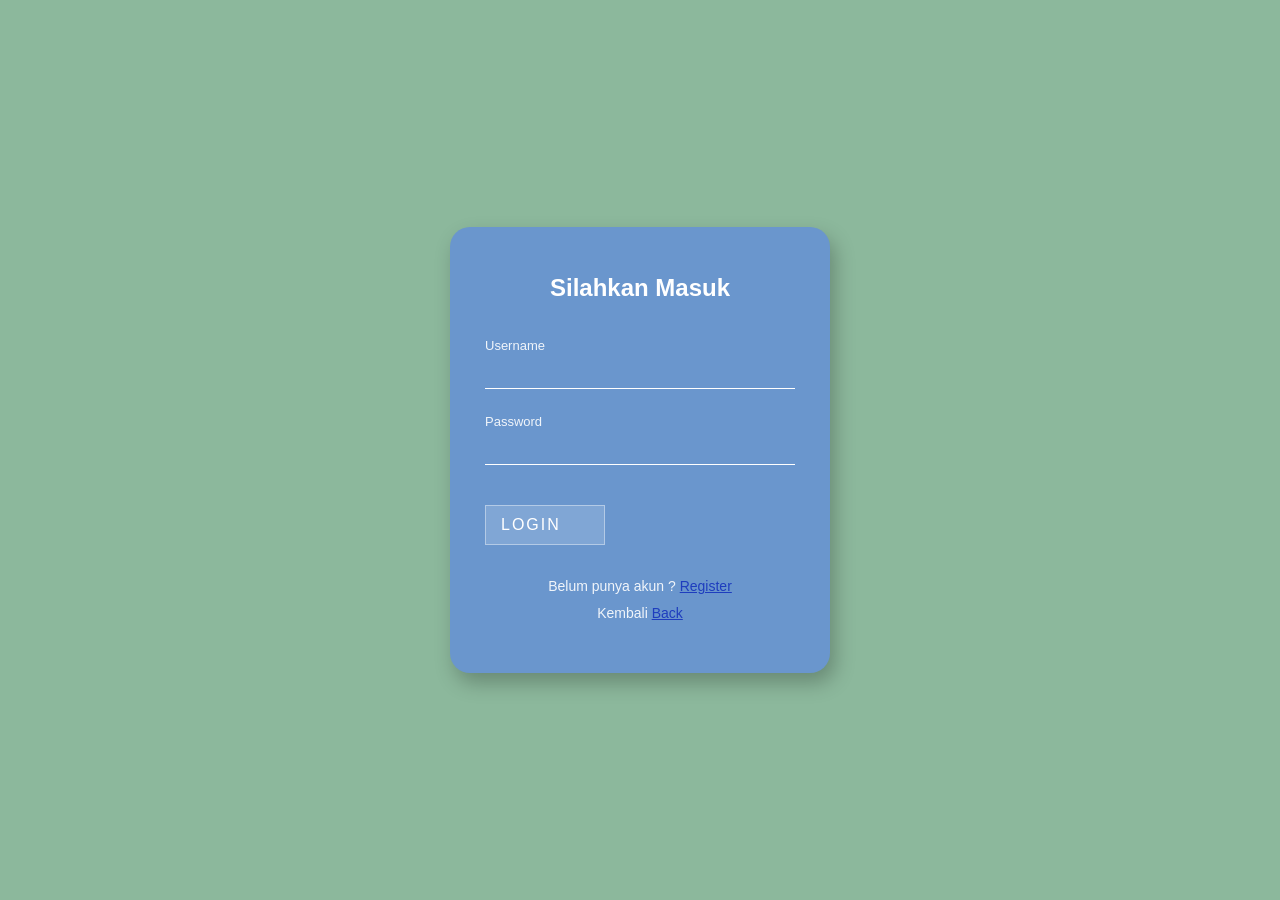
==== login.html @ 718e6807 "pert9" ====
<!DOCTYPE html>
<html lang="id">
<head>
    <meta charset="UTF-8">
    <meta name="viewport" content="width=device-width, initial-scale=1.0">
    <title>Form Login - Praktikum</title>
    <link rel="stylesheet" href="login.css">
</head>
<body>

    <div class="login-container">
        <h2 id="keterangan">Silahkan Masuk</h2>
        
        <form onsubmit="return false;">
            <div class="input-group">
                <label for="usr">Username</label>
                <input type="text" id="usr" autocomplete="off" required>
            </div>

            <div class="input-group">
                <label for="pass">Password</label>
                <input type="password" id="pass" required>
            </div>

            <button type="button" class="btn-login" onclick="cekLogin()">LOGIN</button>

            <div class="footer-links">
                <p>Belum punya akun ? <a href="#">Register</a></p>
                <p>Kembali <a href="#">Back</a></p>
            </div>
        </form>
    </div>

    <script src="login.js"></script>
</body>
---- login.css ----
body {
    margin: 0;
    padding: 0;
    font-family: Arial, sans-serif;
    background-color: #8cb89c;
    display: flex;
    justify-content: center;
    align-items: center;
    height: 100vh;
}

.login-container {
    background-color: #6a96cd;
    width: 380px;
    padding: 45px 35px;
    border-radius: 20px;
    box-shadow: 5px 10px 20px rgba(0, 0, 0, 0.25);
    text-align: center;
    color: white;
    box-sizing: border-box;
}

.login-container h2 {
    margin-top: 0;
    margin-bottom: 35px;
    font-size: 24px;
    font-weight: bold;
    line-height: 1.3;
}

.input-group {
    text-align: left;
    margin-bottom: 25px;
}

.input-group label {
    display: block;
    font-size: 13px;
    color: rgba(255, 255, 255, 0.9);
    margin-bottom: 5px;
}

.input-group input {
    width: 100%;
    background: transparent;
    border: none;
    border-bottom: 1px solid white;
    color: white;
    padding: 6px 0;
    font-size: 16px;
    outline: none;
    box-sizing: border-box;
}

.input-group input[type="password"] {
    letter-spacing: 2px;
}

.btn-login {
    display: block;
    width: 120px;
    background-color: rgba(255, 255, 255, 0.15);
    color: white;
    border: 1px solid rgba(255, 255, 255, 0.4);
    padding: 10px 0;
    font-size: 16px;
    font-weight: 500;
    letter-spacing: 2px;
    cursor: pointer;
    text-align: left;
    padding-left: 15px;
    margin-top: 40px;
    margin-bottom: 30px;
    transition: background 0.3s;
}

.btn-login:hover {
    background-color: rgba(255, 255, 255, 0.3);
}

.footer-links {
    font-size: 14px;
    color: rgba(255, 255, 255, 0.9);
    line-height: 1.6;
}

.footer-links p {
    margin: 4px 0;
}

.footer-links a {
    color: #1e3dbe;
    text-decoration: underline;
}

.footer-links a:hover {
    color: #0f216b;
}
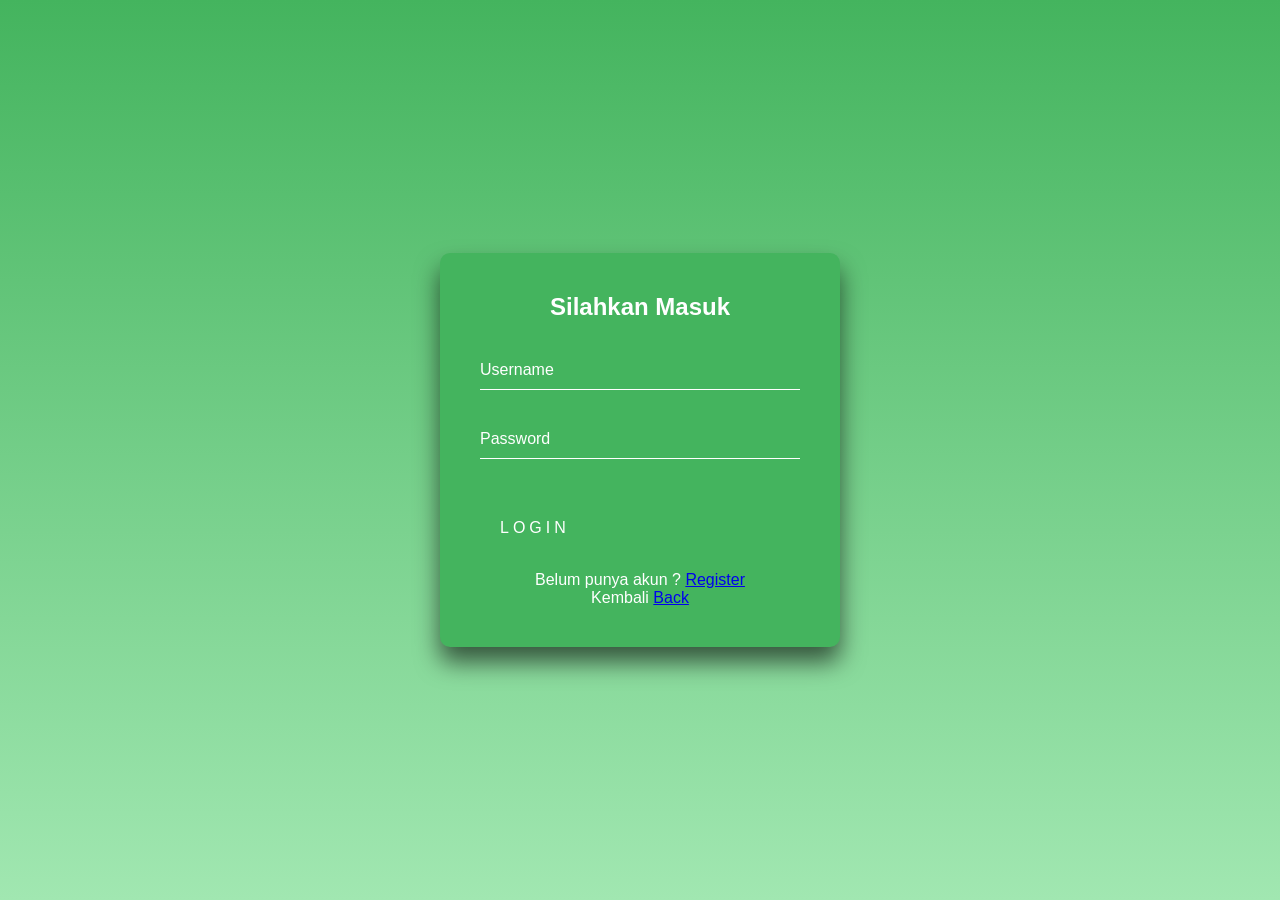
==== commit 01490c75: "pert6" ====
--- a/login.html
+++ b/login.html
@@ -1,35 +1,48 @@
 <!DOCTYPE html>
-<html lang="id">
+<html lang="en">
 <head>
     <meta charset="UTF-8">
-    <meta name="viewport" content="width=device-width, initial-scale=1.0">
-    <title>Form Login - Praktikum</title>
+    <title>Login</title>
     <link rel="stylesheet" href="login.css">
 </head>
 <body>
 
-    <div class="login-container">
-        <h2 id="keterangan">Silahkan Masuk</h2>
-        
-        <form onsubmit="return false;">
-            <div class="input-group">
-                <label for="usr">Username</label>
-                <input type="text" id="usr" autocomplete="off" required>
+    <div class="login-box">
+        <h2>Silahkan Masuk</h2>
+
+        <form>
+            <div class="user-box">
+                <input type="text" id="" name="" required="">
+                <label for="fname">Username</label>
             </div>
 
-            <div class="input-group">
-                <label for="pass">Password</label>
-                <input type="password" id="pass" required>
+            <div class="user-box">
+                <input type="password" id="" name="" required="">
+                <label for="lname">Password</label>
             </div>
 
-            <button type="button" class="btn-login" onclick="cekLogin()">LOGIN</button>
+            <a href="#">
+                <span></span>
+                <span></span>
+                <span></span>
+                <span></span>
+                Login
+            </a>
+        </form>
 
-            <div class="footer-links">
-                <p>Belum punya akun ? <a href="#">Register</a></p>
-                <p>Kembali <a href="#">Back</a></p>
-            </div>
-        </form>
+        <div class="bawah">
+            <span class="test">
+                Belum punya akun ?
+                <a href="register.html">Register</a>
+            </span>
+            <br>
+
+            <span class="test">
+                Kembali
+                <a href="index.html">Back</a>
+            </span>
+        </div>
     </div>
 
-    <script src="login.js"></script>
-</body>+</body>
+</html>
--- a/login.css
+++ b/login.css
@@ -1,98 +1,180 @@
+html {
+    height: 100%;
+}
+
 body {
     margin: 0;
     padding: 0;
-    font-family: Arial, sans-serif;
-    background-color: #8cb89c;
-    display: flex;
-    justify-content: center;
-    align-items: center;
-    height: 100vh;
+    font-family: sans-serif;
+    background: linear-gradient(#44b45e, #a1e7b1);
 }
 
-.login-container {
-    background-color: #6a96cd;
-    width: 380px;
-    padding: 45px 35px;
-    border-radius: 20px;
-    box-shadow: 5px 10px 20px rgba(0, 0, 0, 0.25);
-    text-align: center;
-    color: white;
+.login-box {
+    position: absolute;
+    top: 50%;
+    left: 50%;
+    width: 400px;
+    padding: 40px;
+    transform: translate(-50%, -50%);
+    background: #44b45e;
     box-sizing: border-box;
+    box-shadow: 0 15px 25px rgba(0,0,0,.6);
+    border-radius: 10px;
 }
 
-.login-container h2 {
-    margin-top: 0;
-    margin-bottom: 35px;
-    font-size: 24px;
-    font-weight: bold;
-    line-height: 1.3;
+.login-box h2 {
+    margin: 0 0 30px;
+    padding: 0;
+    color: #fff;
+    text-align: center;
 }
 
-.input-group {
-    text-align: left;
-    margin-bottom: 25px;
+.login-box .user-box {
+    position: relative;
 }
 
-.input-group label {
-    display: block;
-    font-size: 13px;
-    color: rgba(255, 255, 255, 0.9);
-    margin-bottom: 5px;
+.login-box .user-box input {
+    width: 100%;
+    padding: 10px 0;
+    font-size: 16px;
+    color: #fff;
+    margin-bottom: 30px;
+    border: none;
+    border-bottom: 1px solid #fff;
+    outline: none;
+    background: transparent;
 }
 
-.input-group input {
-    width: 100%;
-    background: transparent;
-    border: none;
-    border-bottom: 1px solid white;
-    color: white;
-    padding: 6px 0;
+.login-box .user-box label {
+    position: absolute;
+    top: 0;
+    left: 0;
+    padding: 10px 0;
     font-size: 16px;
-    outline: none;
-    box-sizing: border-box;
+    color: #fff;
+    pointer-events: none;
+    transition: .5s;
 }
 
-.input-group input[type="password"] {
-    letter-spacing: 2px;
+.login-box .user-box input:focus ~ label,
+.login-box .user-box input:valid ~ label {
+    top: -20px;
+    left: 0;
+    color: #ffffff;
+    font-size: 12px;
 }
 
-.btn-login {
-    display: block;
-    width: 120px;
-    background-color: rgba(255, 255, 255, 0.15);
-    color: white;
-    border: 1px solid rgba(255, 255, 255, 0.4);
-    padding: 10px 0;
+.login-box form a {
+    position: relative;
+    display: inline-block;
+    padding: 10px 20px;
+    color: #ffffff;
     font-size: 16px;
-    font-weight: 500;
-    letter-spacing: 2px;
-    cursor: pointer;
-    text-align: left;
-    padding-left: 15px;
-    margin-top: 40px;
-    margin-bottom: 30px;
-    transition: background 0.3s;
+    text-decoration: none;
+    text-transform: uppercase;
+    overflow: hidden;
+    transition: .5s;
+    margin-top: 20px;
+    letter-spacing: 4px;
 }
 
-.btn-login:hover {
-    background-color: rgba(255, 255, 255, 0.3);
+.login-box a:hover {
+    background: #44b45e;
+    color: #fff;
+    border-radius: 5px;
+    box-shadow: 0 0 5px #ffffff,
+                0 0 25px #ffffff,
+                0 0 50px #ffffff,
+                0 0 100px #ffffff;
 }
 
-.footer-links {
-    font-size: 14px;
-    color: rgba(255, 255, 255, 0.9);
-    line-height: 1.6;
+.login-box a span {
+    position: absolute;
+    display: block;
 }
 
-.footer-links p {
-    margin: 4px 0;
+/* Animasi Span 1 (Garis Atas) */
+.login-box a span:nth-child(1) {
+    top: 0;
+    left: -100%;
+    width: 100%;
+    height: 2px;
+    background: linear-gradient(90deg, transparent, #ffffff);
+    animation: btn-anim1 1s linear infinite;
 }
 
-.footer-links a {
-    color: #1e3dbe;
-    text-decoration: underline;
+@keyframes btn-anim1 {
+    0% {
+        left: -100%;
+    }
+    50%, 100% {
+        left: 100%;
+    }
 }
 
-.footer-links a:hover {
-    color: #0f216b;
+/* Animasi Span 2 (Garis Kanan) */
+.login-box a span:nth-child(2) {
+    top: -100%;
+    right: 0;
+    width: 2px;
+    height: 100%;
+    background: linear-gradient(180deg, transparent, #ffffff);
+    animation: btn-anim2 1s linear infinite;
+    animation-delay: .25s;
+}
+
+@keyframes btn-anim2 {
+    0% {
+        top: -100%;
+    }
+    50%, 100% {
+        top: 100%;
+    }
+}
+
+/* Animasi Span 3 (Garis Bawah) */
+.login-box a span:nth-child(3) {
+    bottom: 0;
+    right: -100%;
+    width: 100%;
+    height: 2px;
+    background: linear-gradient(270deg, transparent, #ffffff);
+    animation: btn-anim3 1s linear infinite;
+    animation-delay: .5s;
+}
+
+@keyframes btn-anim3 {
+    0% {
+        right: -100%;
+    }
+    50%, 100% {
+        right: 100%;
+    }
+}
+
+/* Animasi Span 4 (Garis Kiri) */
+.login-box a span:nth-child(4) {
+    bottom: -100%;
+    left: 0;
+    width: 2px;
+    height: 100%;
+    background: linear-gradient(360deg, transparent, #ffffff);
+    animation: btn-anim4 1s linear infinite;
+    animation-delay: .75s;
+}
+
+@keyframes btn-anim4 {
+    0% {
+        bottom: -100%;
+    }
+    50%, 100% {
+        bottom: 100%;
+    }
+}
+
+/* Tambahan Bawah */
+.bawah {
+    padding-top: 20px;
+    color: #ffffff;
+    text-align: center;
 }
